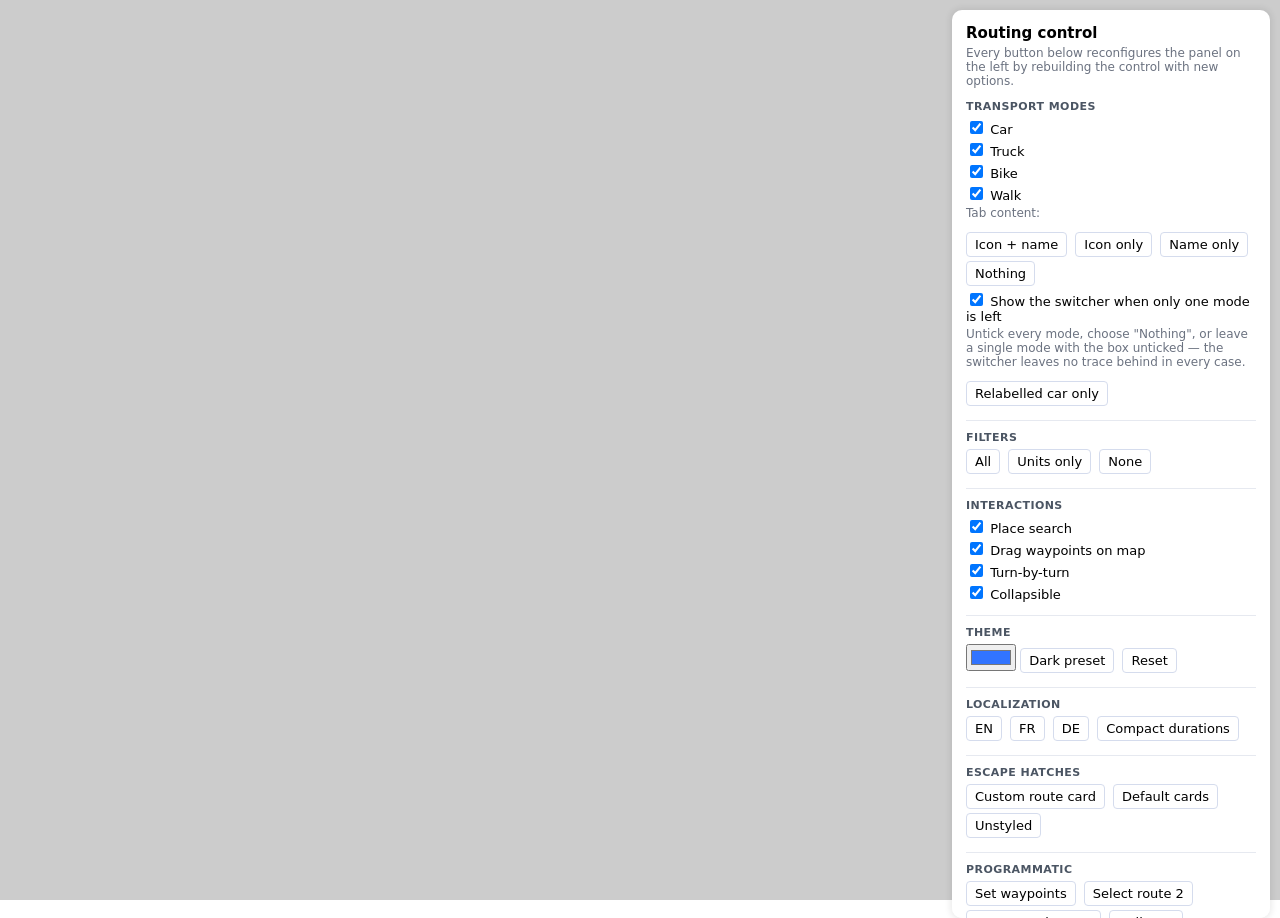
==== demos/public/17-routing-control.html @ 11411b39 "feat(routing): choose what a transport tab shows, and leave no trace when it is hidden Replaces show" ====
<!DOCTYPE html>
<html>

<head>
  <title>MapTiler JS SDK — Routing control</title>
  <style>
    html,
    body {
      margin: 0;
      font-family: system-ui, -apple-system, sans-serif;
    }

    #map {
      position: absolute;
      inset: 0;
      background: #ccc;
    }

    #panel {
      position: absolute;
      top: 10px;
      right: 10px;
      z-index: 2;
      width: 290px;
      max-height: calc(100% - 20px);
      overflow: auto;
      padding: 14px;
      border-radius: 10px;
      background: #fff;
      box-shadow: 0 0 6px 2px rgb(0 0 0 / 8%);
      font-size: 13px;
    }

    #panel h1 {
      margin: 0 0 4px;
      font-size: 15px;
    }

    #panel p.hint {
      margin: 0 0 12px;
      color: #6b7280;
      font-size: 12px;
    }

    .group {
      margin-bottom: 10px;
      padding-bottom: 10px;
      border-bottom: 1px solid #e6e9f0;
    }

    .group:last-child {
      border-bottom: none;
    }

    .label {
      display: block;
      margin-bottom: 5px;
      font-weight: 600;
      color: #4b5563;
      font-size: 11px;
      text-transform: uppercase;
      letter-spacing: 0.04em;
    }

    button {
      font: inherit;
      padding: 4px 8px;
      margin: 0 4px 4px 0;
      border: 1px solid #d5dced;
      border-radius: 4px;
      background: #fff;
      cursor: pointer;
    }

    label.check {
      display: block;
      margin-bottom: 3px;
    }

    #log {
      margin: 0;
      max-height: 120px;
      overflow: auto;
      background: #f6f7fb;
      border-radius: 4px;
      padding: 6px;
      font-size: 11px;
      line-height: 1.4;
    }
  </style>

  <link rel="stylesheet" href="../build/maptiler-sdk.css">
</head>

<body>
  <div id="map"></div>

  <div id="panel">
    <h1>Routing control</h1>
    <p class="hint">Every button below reconfigures the panel on the left by rebuilding the control with new options.</p>

    <div class="group">
      <span class="label">Transport modes</span>
      <label class="check"><input type="checkbox" class="mode-toggle" value="car" checked> Car</label>
      <label class="check"><input type="checkbox" class="mode-toggle" value="truck" checked> Truck</label>
      <label class="check"><input type="checkbox" class="mode-toggle" value="bicycle" checked> Bike</label>
      <label class="check"><input type="checkbox" class="mode-toggle" value="pedestrian" checked> Walk</label>
      <p class="hint">Tab content:</p>
      <button data-display="both">Icon + name</button>
      <button data-display="icon">Icon only</button>
      <button data-display="label">Name only</button>
      <button data-display="none">Nothing</button>
      <label class="check"><input type="checkbox" id="opt-single-mode" checked> Show the switcher when only one mode is left</label>
      <p class="hint">Untick every mode, choose "Nothing", or leave a single mode with the box unticked — the switcher leaves no trace behind in every case.</p>
      <button data-modes="relabelled">Relabelled car only</button>
    </div>

    <div class="group">
      <span class="label">Filters</span>
      <button data-filters="all">All</button>
      <button data-filters="units">Units only</button>
      <button data-filters="none">None</button>
    </div>

    <div class="group">
      <span class="label">Interactions</span>
      <label class="check"><input type="checkbox" id="opt-search" checked> Place search</label>
      <label class="check"><input type="checkbox" id="opt-drag" checked> Drag waypoints on map</label>
      <label class="check"><input type="checkbox" id="opt-turn" checked> Turn-by-turn</label>
      <label class="check"><input type="checkbox" id="opt-collapsible" checked> Collapsible</label>
    </div>

    <div class="group">
      <span class="label">Theme</span>
      <input type="color" id="accent" value="#3174ff">
      <button data-theme="dark">Dark preset</button>
      <button data-theme="reset">Reset</button>
    </div>

    <div class="group">
      <span class="label">Localization</span>
      <button data-lang="en">EN</button>
      <button data-lang="fr">FR</button>
      <button data-lang="de">DE</button>
      <button data-lang="compact">Compact durations</button>
    </div>

    <div class="group">
      <span class="label">Escape hatches</span>
      <button data-render="card">Custom route card</button>
      <button data-render="default">Default cards</button>
      <button data-unstyled="on">Unstyled</button>
    </div>

    <div class="group">
      <span class="label">Programmatic</span>
      <button data-api="waypoints">Set waypoints</button>
      <button data-api="select">Select route 2</button>
      <button data-api="detail">Open turn-by-turn</button>
      <button data-api="collapse">Collapse</button>
    </div>

    <div class="group">
      <span class="label">Style</span>
      <button data-style="streets-v2">Streets</button>
      <button data-style="streets-v2-dark">Dark</button>
    </div>

    <div class="group">
      <span class="label">Events</span>
      <pre id="log"></pre>
    </div>
  </div>

  <script type="module" src="/src/17-routing-control.ts"></script>
</body>

</html>
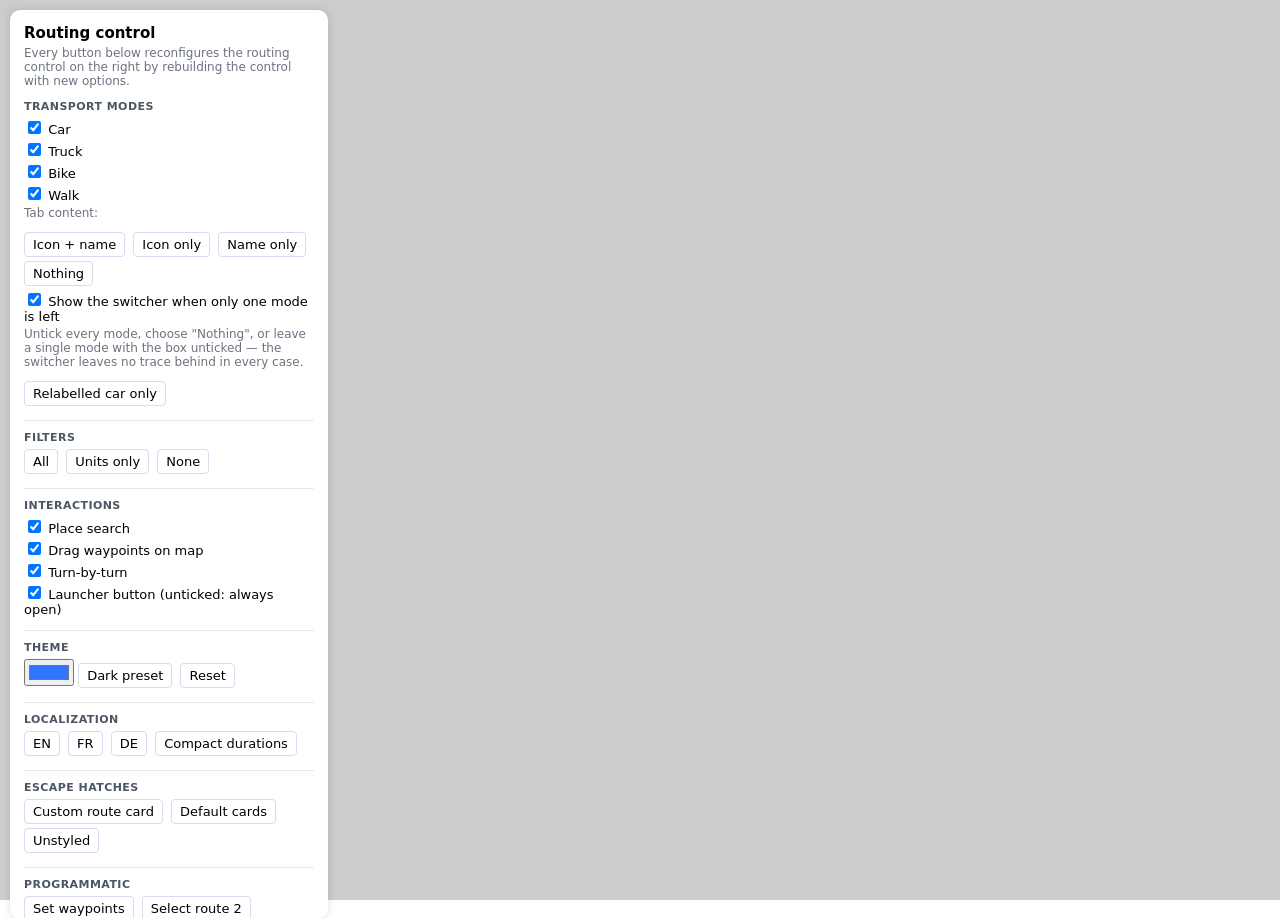
==== commit 07c61cdb: "feat(routing): open the panel from a map-control button, per the design The panel had its own header" ====
--- a/demos/public/17-routing-control.html
+++ b/demos/public/17-routing-control.html
@@ -19,7 +19,7 @@
     #panel {
       position: absolute;
       top: 10px;
-      right: 10px;
+      left: 10px;
       z-index: 2;
       width: 290px;
       max-height: calc(100% - 20px);
@@ -97,7 +97,7 @@
 
   <div id="panel">
     <h1>Routing control</h1>
-    <p class="hint">Every button below reconfigures the panel on the left by rebuilding the control with new options.</p>
+    <p class="hint">Every button below reconfigures the routing control on the right by rebuilding the control with new options.</p>
 
     <div class="group">
       <span class="label">Transport modes</span>
@@ -127,7 +127,7 @@
       <label class="check"><input type="checkbox" id="opt-search" checked> Place search</label>
       <label class="check"><input type="checkbox" id="opt-drag" checked> Drag waypoints on map</label>
       <label class="check"><input type="checkbox" id="opt-turn" checked> Turn-by-turn</label>
-      <label class="check"><input type="checkbox" id="opt-collapsible" checked> Collapsible</label>
+      <label class="check"><input type="checkbox" id="opt-launcher" checked> Launcher button (unticked: always open)</label>
     </div>
 
     <div class="group">
@@ -157,7 +157,7 @@
       <button data-api="waypoints">Set waypoints</button>
       <button data-api="select">Select route 2</button>
       <button data-api="detail">Open turn-by-turn</button>
-      <button data-api="collapse">Collapse</button>
+      <button data-api="collapse">Open / close panel</button>
     </div>
 
     <div class="group">
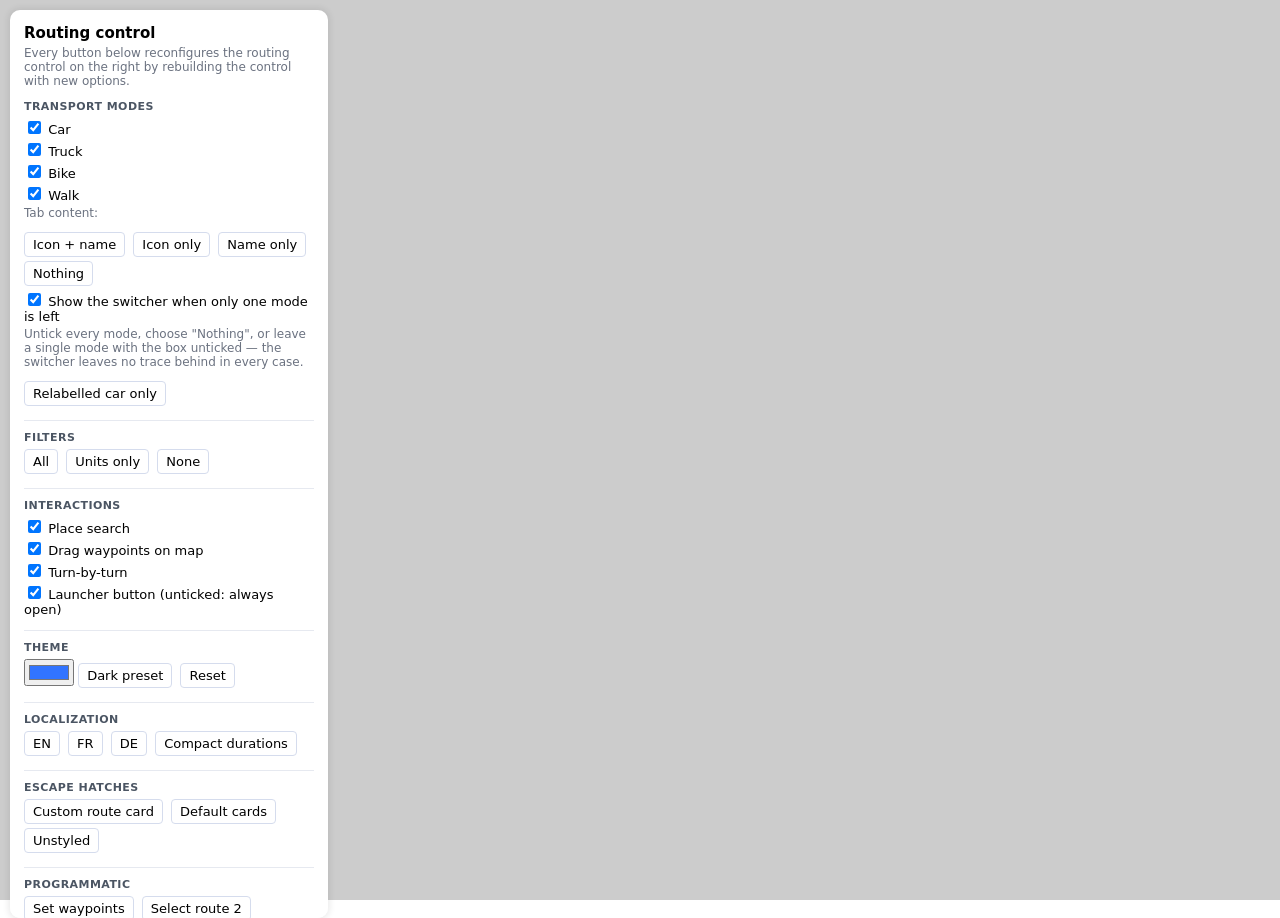
==== commit eabac577: "fix(routing): stop host page button styles leaking into the panel The transport switcher sat 4px low" ====
--- a/demos/public/17-routing-control.html
+++ b/demos/public/17-routing-control.html
@@ -62,7 +62,7 @@
       letter-spacing: 0.04em;
     }
 
-    button {
+    #panel button {
       font: inherit;
       padding: 4px 8px;
       margin: 0 4px 4px 0;
@@ -72,7 +72,7 @@
       cursor: pointer;
     }
 
-    label.check {
+    #panel label.check {
       display: block;
       margin-bottom: 3px;
     }
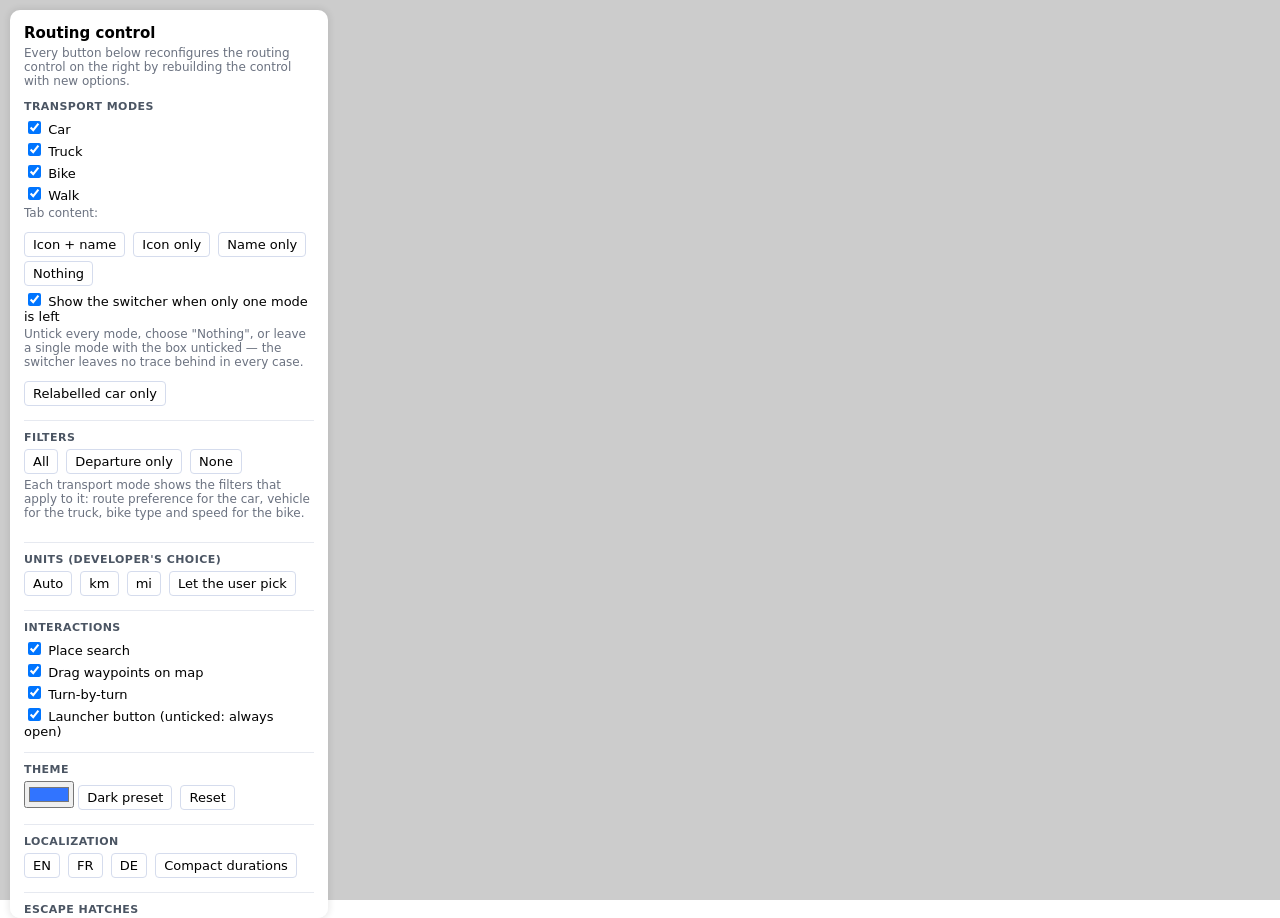
==== commit 74028a9a: "feat(routing): bring the filters, the cards and the loading state to the design Four Figma nodes, on" ====
--- a/demos/public/17-routing-control.html
+++ b/demos/public/17-routing-control.html
@@ -118,8 +118,17 @@
     <div class="group">
       <span class="label">Filters</span>
       <button data-filters="all">All</button>
-      <button data-filters="units">Units only</button>
+      <button data-filters="departure">Departure only</button>
       <button data-filters="none">None</button>
+      <p class="hint">Each transport mode shows the filters that apply to it: route preference for the car, vehicle for the truck, bike type and speed for the bike.</p>
+    </div>
+
+    <div class="group">
+      <span class="label">Units (developer's choice)</span>
+      <button data-units="auto">Auto</button>
+      <button data-units="km">km</button>
+      <button data-units="mi">mi</button>
+      <button data-units="shown">Let the user pick</button>
     </div>
 
     <div class="group">
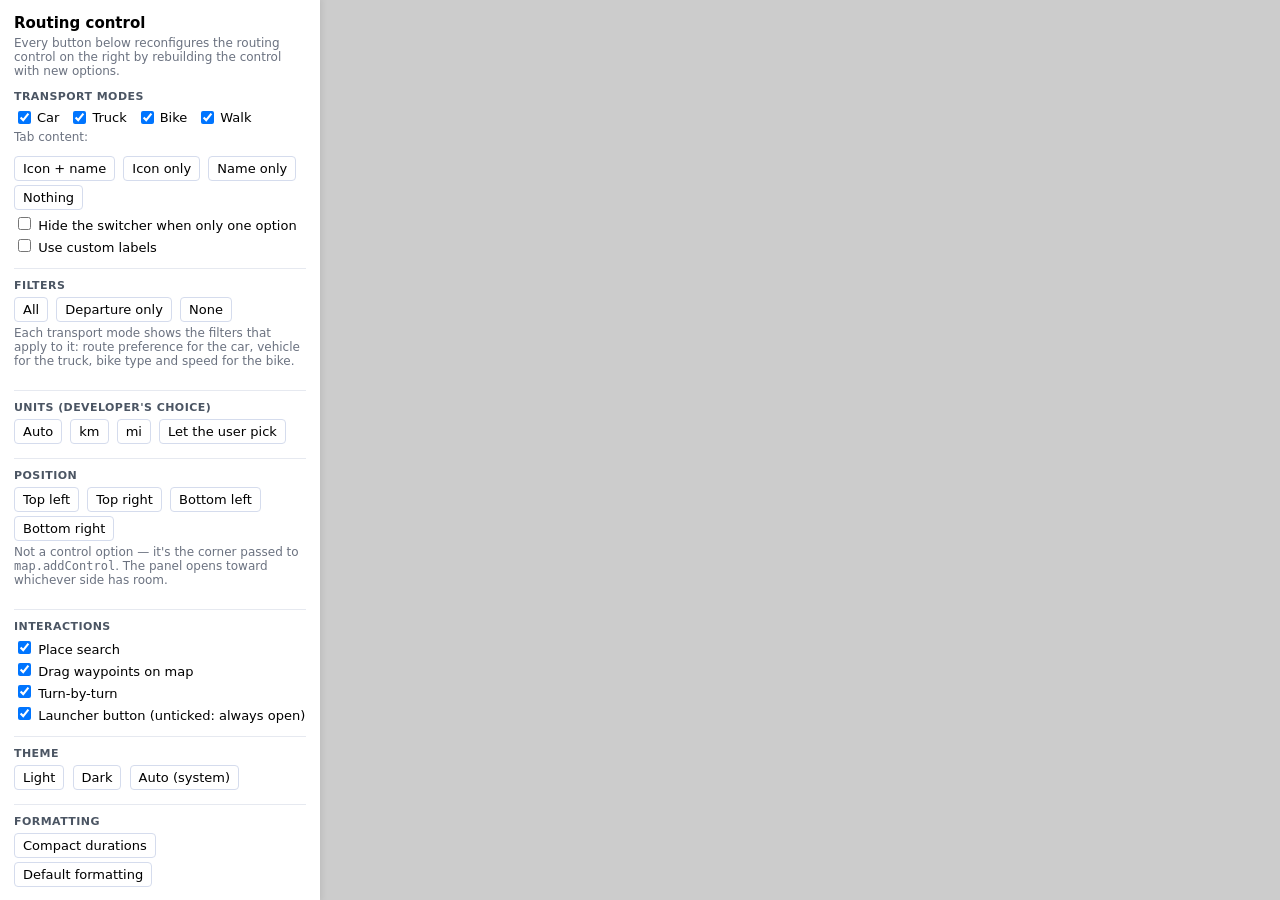
==== commit 64515e32: "feat(routing demo): bring the playground up to the panel's full option surface demos/17-routing-cont" ====
--- a/demos/public/17-routing-control.html
+++ b/demos/public/17-routing-control.html
@@ -10,25 +10,32 @@
       font-family: system-ui, -apple-system, sans-serif;
     }
 
+    /*
+     * The settings sidebar is a real column, not an overlay on the map: the map
+     * (and every corner MapLibre places a control in, this page's routing panel
+     * included) starts to its right. An overlay would fight the routing panel
+     * for the same top-left corner the moment "Position" is set there.
+     */
     #map {
       position: absolute;
-      inset: 0;
+      top: 0;
+      right: 0;
+      bottom: 0;
+      left: 320px;
       background: #ccc;
     }
 
     #panel {
       position: absolute;
-      top: 10px;
-      left: 10px;
+      inset: 0 auto 0 0;
       z-index: 2;
-      width: 290px;
-      max-height: calc(100% - 20px);
+      width: 320px;
       overflow: auto;
       padding: 14px;
-      border-radius: 10px;
       background: #fff;
       box-shadow: 0 0 6px 2px rgb(0 0 0 / 8%);
       font-size: 13px;
+      box-sizing: border-box;
     }
 
     #panel h1 {
@@ -72,20 +79,121 @@
       cursor: pointer;
     }
 
+    /* the value the control is currently on: these groups are radio buttons in
+       all but markup, and without this the panel never says where it stands */
+    #panel button[aria-pressed="true"] {
+      border-color: #3174ff;
+      background: #eaf1ff;
+      color: #1a4bb8;
+      font-weight: 600;
+    }
+
     #panel label.check {
       display: block;
       margin-bottom: 3px;
     }
 
-    #log {
+    /* the four transport modes are one short row rather than four lines */
+    #panel .inline-checks {
+      display: flex;
+      flex-wrap: wrap;
+      gap: 4px 10px;
+      margin-bottom: 3px;
+    }
+
+    #panel .inline-checks label.check {
+      display: inline-flex;
+      align-items: center;
+      gap: 3px;
+      margin-bottom: 0;
+    }
+
+    /* the per-mode label fields, revealed by "Use custom labels" */
+    #panel .label-fields {
+      margin: 2px 0 6px;
+    }
+
+    #panel .label-fields label {
+      display: flex;
+      align-items: center;
+      gap: 6px;
+      margin-bottom: 3px;
+    }
+
+    #panel .label-fields span {
+      flex: none;
+      width: 38px;
+      color: #6b7280;
+      font-size: 12px;
+    }
+
+    #panel .label-fields input {
+      font: inherit;
+      flex: 1;
+      min-width: 0;
+      padding: 3px 6px;
+      border: 1px solid #d5dced;
+      border-radius: 4px;
+    }
+
+    /* the copy control sits in the corner of the block it copies */
+    #panel .code-block {
+      position: relative;
+    }
+
+    #code {
       margin: 0;
-      max-height: 120px;
+      max-height: 200px;
       overflow: auto;
       background: #f6f7fb;
       border-radius: 4px;
-      padding: 6px;
+      /* room on the right for the button, which floats over the block */
+      padding: 8px 34px 8px 8px;
       font-size: 11px;
-      line-height: 1.4;
+      line-height: 1.45;
+      white-space: pre;
+      tab-size: 2;
+    }
+
+    #panel .copy-button {
+      position: absolute;
+      top: 6px;
+      right: 6px;
+      display: inline-flex;
+      margin: 0;
+      padding: 4px;
+      color: #6b7280;
+    }
+
+    #panel .copy-button:hover {
+      border-color: #3174ff;
+      color: #1a4bb8;
+    }
+
+    #panel .copy-button svg {
+      display: block;
+      width: 14px;
+      height: 14px;
+    }
+
+    /* one glyph at a time: the sheets say "copy this", the tick says "copied" */
+    #panel .copy-button .tick,
+    #panel .copy-button[data-state="copied"] .sheets {
+      display: none;
+    }
+
+    #panel .copy-button[data-state="copied"] .tick {
+      display: block;
+    }
+
+    #panel .copy-button[data-state="copied"] {
+      border-color: #0f7b3f;
+      color: #0f7b3f;
+    }
+
+    #panel .copy-button[data-state="failed"] {
+      border-color: #d92d20;
+      color: #d92d20;
     }
   </style>
 
@@ -101,18 +209,25 @@
 
     <div class="group">
       <span class="label">Transport modes</span>
-      <label class="check"><input type="checkbox" class="mode-toggle" value="car" checked> Car</label>
-      <label class="check"><input type="checkbox" class="mode-toggle" value="truck" checked> Truck</label>
-      <label class="check"><input type="checkbox" class="mode-toggle" value="bicycle" checked> Bike</label>
-      <label class="check"><input type="checkbox" class="mode-toggle" value="pedestrian" checked> Walk</label>
+      <div class="inline-checks">
+        <label class="check"><input type="checkbox" class="mode-toggle" value="car" checked> Car</label>
+        <label class="check"><input type="checkbox" class="mode-toggle" value="truck" checked> Truck</label>
+        <label class="check"><input type="checkbox" class="mode-toggle" value="bicycle" checked> Bike</label>
+        <label class="check"><input type="checkbox" class="mode-toggle" value="pedestrian" checked> Walk</label>
+      </div>
       <p class="hint">Tab content:</p>
       <button data-display="both">Icon + name</button>
       <button data-display="icon">Icon only</button>
       <button data-display="label">Name only</button>
       <button data-display="none">Nothing</button>
-      <label class="check"><input type="checkbox" id="opt-single-mode" checked> Show the switcher when only one mode is left</label>
-      <p class="hint">Untick every mode, choose "Nothing", or leave a single mode with the box unticked — the switcher leaves no trace behind in every case.</p>
-      <button data-modes="relabelled">Relabelled car only</button>
+      <label class="check"><input type="checkbox" id="opt-hide-single-mode"> Hide the switcher when only one option</label>
+      <label class="check"><input type="checkbox" id="opt-custom-labels"> Use custom labels</label>
+      <div class="label-fields" id="mode-labels" hidden>
+        <label><span>Car</span><input type="text" class="mode-label" data-mode="car" placeholder="Car"></label>
+        <label><span>Truck</span><input type="text" class="mode-label" data-mode="truck" placeholder="Truck"></label>
+        <label><span>Bike</span><input type="text" class="mode-label" data-mode="bicycle" placeholder="Bike"></label>
+        <label><span>Walk</span><input type="text" class="mode-label" data-mode="pedestrian" placeholder="Walk"></label>
+      </div>
     </div>
 
     <div class="group">
@@ -132,6 +247,15 @@
     </div>
 
     <div class="group">
+      <span class="label">Position</span>
+      <button data-position="top-left">Top left</button>
+      <button data-position="top-right">Top right</button>
+      <button data-position="bottom-left">Bottom left</button>
+      <button data-position="bottom-right">Bottom right</button>
+      <p class="hint">Not a control option — it's the corner passed to <code>map.addControl</code>. The panel opens toward whichever side has room.</p>
+    </div>
+
+    <div class="group">
       <span class="label">Interactions</span>
       <label class="check"><input type="checkbox" id="opt-search" checked> Place search</label>
       <label class="check"><input type="checkbox" id="opt-drag" checked> Drag waypoints on map</label>
@@ -141,24 +265,25 @@
 
     <div class="group">
       <span class="label">Theme</span>
-      <input type="color" id="accent" value="#3174ff">
-      <button data-theme="dark">Dark preset</button>
-      <button data-theme="reset">Reset</button>
-    </div>
-
-    <div class="group">
-      <span class="label">Localization</span>
-      <button data-lang="en">EN</button>
-      <button data-lang="fr">FR</button>
-      <button data-lang="de">DE</button>
-      <button data-lang="compact">Compact durations</button>
+      <button data-theme="light">Light</button>
+      <button data-theme="dark">Dark</button>
+      <button data-theme="auto">Auto (system)</button>
+    </div>
+
+    <div class="group">
+      <span class="label">Formatting</span>
+      <button data-format="compact">Compact durations</button>
+      <button data-format="default">Default formatting</button>
     </div>
 
     <div class="group">
       <span class="label">Escape hatches</span>
       <button data-render="card">Custom route card</button>
       <button data-render="default">Default cards</button>
+      <button data-search="provider">Own place search</button>
+      <button data-search="maptiler">MapTiler geocoding</button>
       <button data-unstyled="on">Unstyled</button>
+      <p class="hint">"Own place search" answers the fields from a hard-coded list in this page instead of the Geocoding API — type "a" to see it. MapTiler geocoding is the default.</p>
     </div>
 
     <div class="group">
@@ -176,8 +301,20 @@
     </div>
 
     <div class="group">
-      <span class="label">Events</span>
-      <pre id="log"></pre>
+      <span class="label">Code</span>
+        <div class="code-block">
+        <pre id="code"></pre>
+        <button type="button" id="copy-code" class="copy-button" aria-label="Copy the code" title="Copy the code">
+          <svg class="sheets" viewBox="0 0 24 24" fill="none" stroke="currentColor" stroke-width="2" stroke-linecap="round" stroke-linejoin="round" aria-hidden="true">
+            <rect x="9" y="9" width="12" height="12" rx="2" />
+            <path d="M6 15H4a1 1 0 0 1-1-1V4a1 1 0 0 1 1-1h10a1 1 0 0 1 1 1v2" />
+          </svg>
+          <svg class="tick" viewBox="0 0 24 24" fill="none" stroke="currentColor" stroke-width="2.5" stroke-linecap="round" stroke-linejoin="round" aria-hidden="true">
+            <path d="M4 12.5 9.5 18 20 6.5" />
+          </svg>
+        </button>
+      </div>
+      <p class="hint">The control on the right, as code — it follows every change made above. Paste it into your own map to get this exact panel.</p>
     </div>
   </div>
 
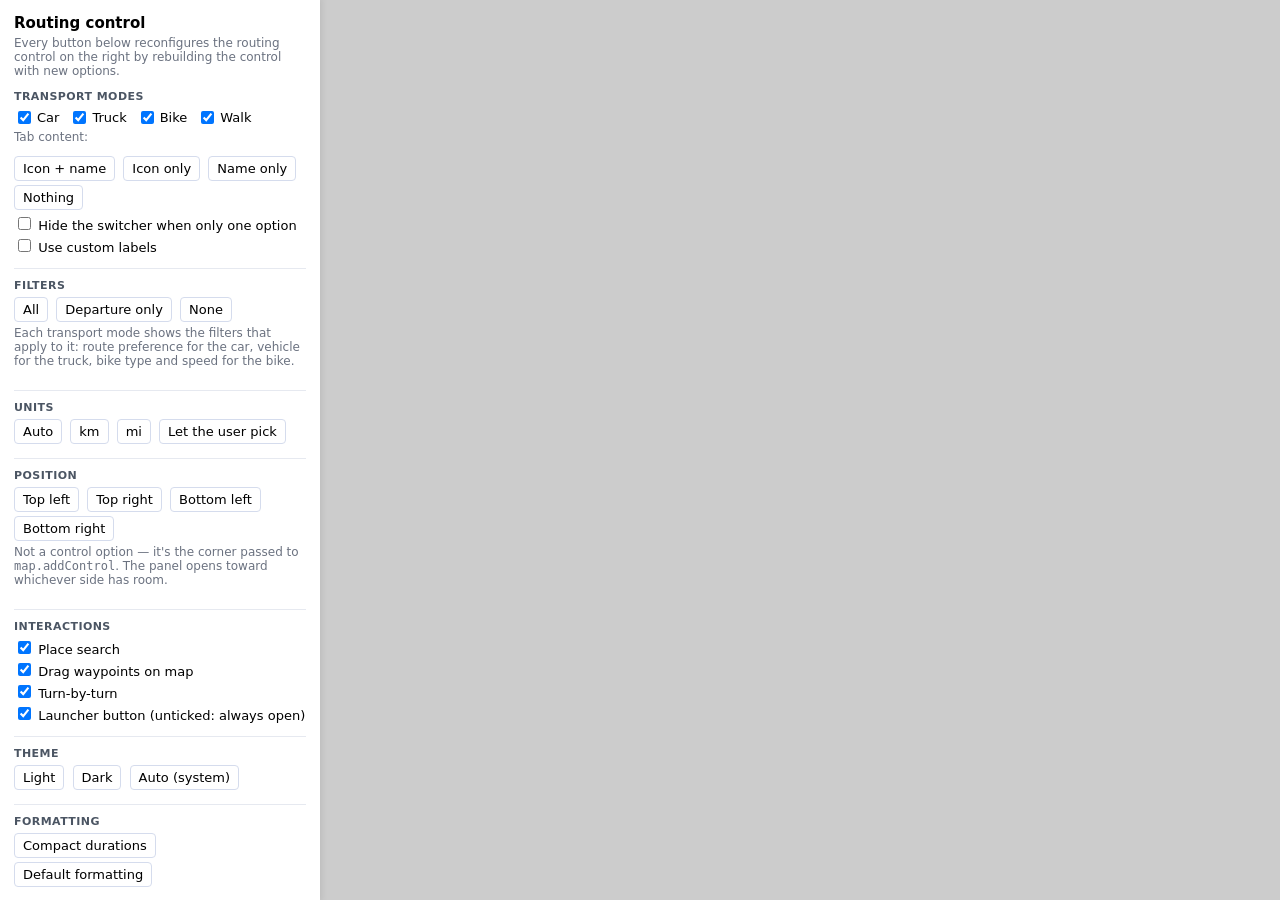
==== commit 3d137ee6: "docs(routing): document the download menu, and note the units toggle in the demo README gains the do" ====
--- a/demos/public/17-routing-control.html
+++ b/demos/public/17-routing-control.html
@@ -239,7 +239,7 @@
     </div>
 
     <div class="group">
-      <span class="label">Units (developer's choice)</span>
+      <span class="label">Units</span>
       <button data-units="auto">Auto</button>
       <button data-units="km">km</button>
       <button data-units="mi">mi</button>
@@ -284,14 +284,6 @@
       <button data-search="maptiler">MapTiler geocoding</button>
       <button data-unstyled="on">Unstyled</button>
       <p class="hint">"Own place search" answers the fields from a hard-coded list in this page instead of the Geocoding API — type "a" to see it. MapTiler geocoding is the default.</p>
-    </div>
-
-    <div class="group">
-      <span class="label">Programmatic</span>
-      <button data-api="waypoints">Set waypoints</button>
-      <button data-api="select">Select route 2</button>
-      <button data-api="detail">Open turn-by-turn</button>
-      <button data-api="collapse">Open / close panel</button>
     </div>
 
     <div class="group">
